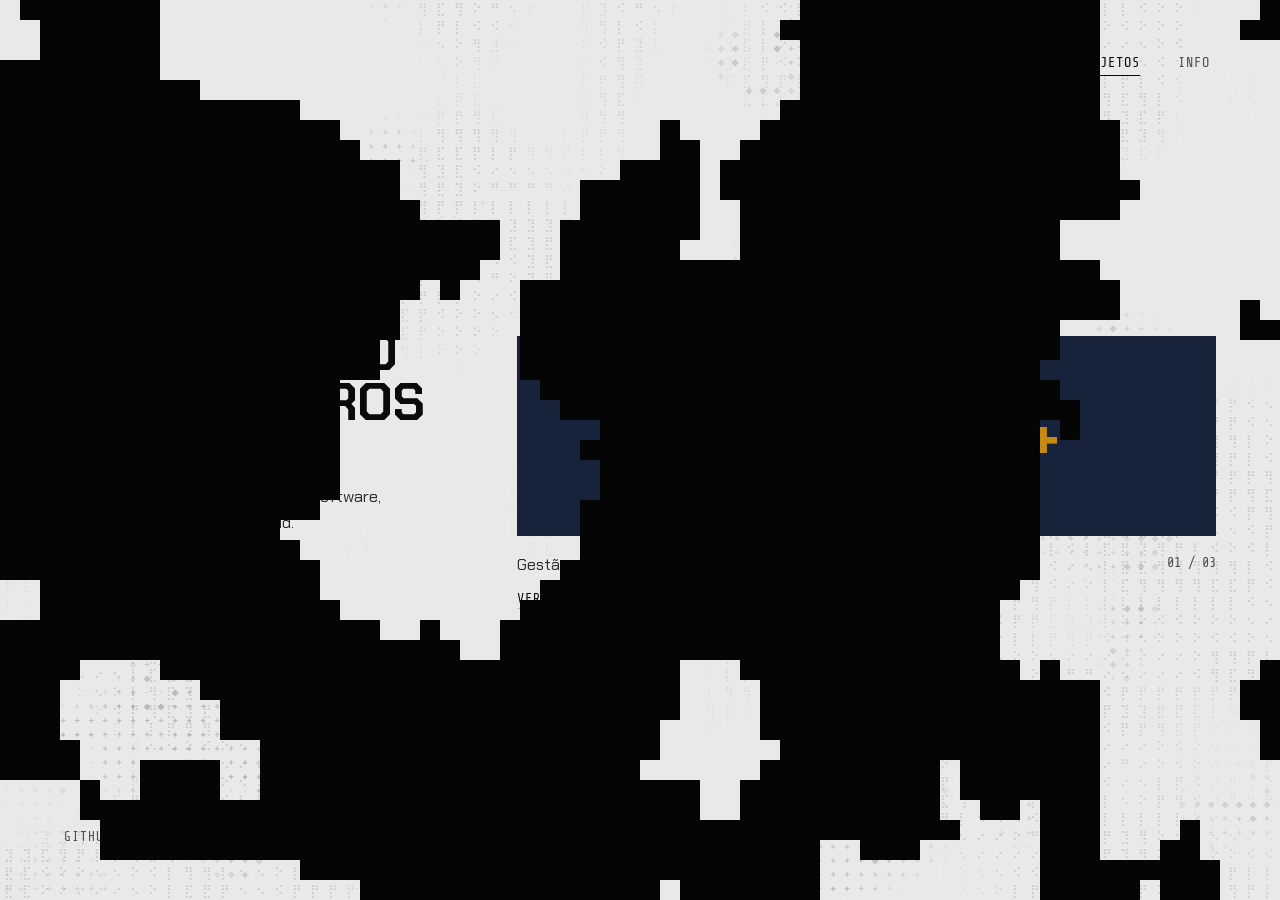
==== index.html @ 1d2b57dc "Redesenha o portfólio com foco nos projetos - Layout fixo 35/65 no desktop e coluna única no celular" ====
<!DOCTYPE html>
<html lang="pt-BR">
<head>
  <meta charset="UTF-8" />
  <meta name="viewport" content="width=device-width, initial-scale=1.0, viewport-fit=cover" />
  <meta name="theme-color" content="#e9e9e7" />
  <meta name="description" content="Portfólio de Luiz Gustavo Alves Barros, Desenvolvedor Full-Stack em Brasília: desenvolvimento de software, arquitetura e tecnologias cloud." data-i18n-attr="content:metaDescription" />
  <meta property="og:title" content="Luiz Gustavo Alves Barros | Desenvolvedor Full-Stack" data-i18n-attr="content:metaTitle" />
  <meta property="og:description" content="Portfólio de Luiz Gustavo Alves Barros, Desenvolvedor Full-Stack em Brasília: desenvolvimento de software, arquitetura e tecnologias cloud." data-i18n-attr="content:metaDescription" />
  <meta property="og:type" content="website" />

  <title data-i18n="metaTitle">Luiz Gustavo Alves Barros | Desenvolvedor Full-Stack</title>
  <link rel="icon" href="data:," />

  <script>
    (function () {
      var root = document.documentElement;
      var seen = false;

      root.classList.add("js");

      // O reveal roda uma vez por sessão da aba
      try {
        seen = sessionStorage.getItem("portfolioRevealSeen") === "1";
      } catch (error) {
        seen = document.referrer.indexOf(location.origin + "/") === 0;
      }

      // Cobre a página até o js/reveal.js montar o canvas; sai sozinha se ele falhar
      if (!seen && !matchMedia("(prefers-reduced-motion: reduce)").matches) {
        root.classList.add("page-reveal-pending");
        setTimeout(function () {
          root.classList.remove("page-reveal-pending");
        }, 4000);
      }

      try {
        if (localStorage.getItem("portfolioLanguage") === "en") {
          root.classList.add("i18n-pending");
        }
      } catch (error) {}

      // Se algum script falhar, volta para o layout simples com tudo visível
      addEventListener("load", function () {
        root.classList.remove("i18n-pending");

        if (window.portfolioReady) return;

        root.classList.remove("js");
        document.querySelectorAll("[inert]").forEach(function (element) {
          element.removeAttribute("inert");
          element.removeAttribute("aria-hidden");
        });
      });
    })();
  </script>

  <link rel="preconnect" href="https://fonts.googleapis.com" />
  <link rel="preconnect" href="https://fonts.gstatic.com" crossorigin />
  <link rel="stylesheet" href="https://fonts.googleapis.com/css2?family=Chakra+Petch:wght@400;500;600;700&family=Share+Tech+Mono&display=swap" />
  <link rel="stylesheet" href="style.css" />
</head>

<body class="home">
  <canvas class="glyphs" id="glyphs" aria-hidden="true"></canvas>

  <div class="shell">
    <nav class="views-nav" aria-label="Navegação principal" data-i18n-attr="aria-label:navLabel">
      <a href="#work" data-view-link="work" aria-current="page" data-i18n="navWork">Projetos</a>
      <a href="#info" data-view-link="info" data-i18n="navInfo">Info</a>
    </nav>

    <header class="intro">
      <h1 class="name"><span>Luiz Gustavo</span> <span>Alves Barros</span></h1>
      <p class="job" data-i18n="jobTitle">Desenvolvedor Full-Stack</p>
      <p class="intro-text" data-i18n="intro">Atuando com desenvolvimento de software, arquitetura e tecnologias cloud.</p>
      <p class="location" data-i18n="location">Brasília, Brasil</p>
    </header>

    <main class="views">
      <section class="view view-work is-active" id="work" data-view="work" aria-labelledby="workHeading">
        <h2 class="sr-only" id="workHeading" data-i18n="workHeading">Projetos</h2>

        <div class="carousel" data-carousel role="region" tabindex="0" aria-describedby="carouselHelp" aria-roledescription="carrossel" aria-label="Projetos em destaque" data-i18n-attr="aria-roledescription:carouselRole;aria-label:carouselLabel">
          <p class="sr-only" id="carouselHelp" data-i18n="carouselHelp">Use as setas do teclado para trocar de projeto. Em telas sensíveis ao toque, deslize para os lados.</p>

          <article class="slide is-active" data-project="remember-plus-plus" data-name="Remember++" aria-roledescription="projeto" data-i18n-attr="aria-roledescription:slideRole">
            <a class="frame is-logo" href="projects/remember-plus-plus/" tabindex="-1" draggable="false">
              <span class="wordmark">Remember<span>++</span></span>
            </a>
            <div class="caption">
              <h3 class="sr-only">Remember++</h3>
              <p class="slide-count"><span aria-hidden="true">01 / 03</span><span class="sr-only" data-i18n="count1">Projeto 1 de 3</span></p>
              <p class="slide-desc" data-i18n="rememberDesc">Gestão de prazos e fluxos de trabalho jurídicos.</p>
              <a class="slide-link text-link" href="projects/remember-plus-plus/" data-focus-role="view" draggable="false"><span data-i18n="viewProject">Ver projeto</span><span class="sr-only">: Remember++</span></a>
            </div>
          </article>

          <article class="slide" data-project="food-review" data-name="Food Review" aria-roledescription="projeto" data-i18n-attr="aria-roledescription:slideRole">
            <a class="frame is-logo" href="projects/food-review/" tabindex="-1" draggable="false">
              <span class="wordmark has-pin">
                <!-- Pin com mordida: a marca do aplicativo -->
                <svg class="wordmark-pin" viewBox="226 144 572 720" aria-hidden="true" focusable="false">
                  <mask id="pinBite" maskUnits="userSpaceOnUse" x="0" y="0" width="1024" height="1024">
                    <rect width="1024" height="1024" fill="#fff" />
                    <circle cx="640" cy="180" r="56" />
                    <circle cx="705" cy="255" r="58" />
                    <circle cx="775" cy="315" r="56" />
                    <circle cx="512" cy="428" r="97" />
                  </mask>
                  <path fill="currentColor" mask="url(#pinBite)" d="M512 858C450 786 360 682 300 613A280 280 0 1 1 724 613C664 682 574 786 512 858Z" />
                </svg>
                Food Review
              </span>
            </a>
            <div class="caption">
              <h3 class="sr-only">Food Review</h3>
              <p class="slide-count"><span aria-hidden="true">02 / 03</span><span class="sr-only" data-i18n="count2">Projeto 2 de 3</span></p>
              <p class="slide-desc" data-i18n="foodDesc">Aplicativo mobile de descoberta e avaliação gastronômica.</p>
              <a class="slide-link text-link" href="projects/food-review/" data-focus-role="view" draggable="false"><span data-i18n="viewProject">Ver projeto</span><span class="sr-only">: Food Review</span></a>
            </div>
          </article>

          <article class="slide" data-project="banking-system" data-name="Banking System" aria-roledescription="projeto" data-i18n-attr="aria-roledescription:slideRole">
            <a class="frame is-logo" href="projects/banking-system/" tabindex="-1" draggable="false">
              <span class="wordmark">Banking <span>System</span></span>
            </a>
            <div class="caption">
              <h3 class="sr-only">Banking System</h3>
              <p class="slide-count"><span aria-hidden="true">03 / 03</span><span class="sr-only" data-i18n="count3">Projeto 3 de 3</span></p>
              <p class="slide-desc" data-i18n="bankDesc">Operações bancárias e arquitetura de software.</p>
              <a class="slide-link text-link" href="projects/banking-system/" data-focus-role="view" draggable="false"><span data-i18n="viewProject">Ver projeto</span><span class="sr-only">: Banking System</span></a>
            </div>
          </article>
        </div>

        <p class="sr-only" id="carouselStatus" aria-live="polite"></p>
      </section>

      <section class="view view-info" id="info" data-view="info" tabindex="0" aria-labelledby="infoHeading">
        <h2 class="sr-only" id="infoHeading" data-i18n="infoLabel">Informações profissionais</h2>

        <section class="info-section">
          <h3 data-i18n="bioTitle">Biografia</h3>
          <div>
            <p data-i18n="bio1">Sou desenvolvedor e atuo em toda a aplicação, com trajetória profissional em engenharia back-end. Como estagiário de desenvolvimento no TCDF, criei e mantive sistemas institucionais e APIs RESTful em PHP e Python, em ambientes conteinerizados.</p>
            <p data-i18n="bio2">Meus projetos levam essa base ao desenvolvimento full-stack: Java e Spring Boot com React, um aplicativo React Native com back-end em Node.js e um sistema desktop em JavaFX. Meu interesse está em arquitetura de software, modelagem de dados e na forma como os sistemas são implantados e observados, com estudos em tecnologias cloud no programa IBM Back-End Development.</p>
            <p data-i18n="bio3">Antes de migrar para software, atuei por mais de oito anos em gestão operacional.</p>
          </div>
        </section>

        <section class="info-section">
          <h3 data-i18n="experienceTitle">Experiência</h3>
          <div>
            <article class="entry">
              <h4 data-i18n="tcdfRole">Estagiário de Desenvolvimento Back-End</h4>
              <p class="entry-meta">Tribunal de Contas do Distrito Federal (TCDF)<br /><span data-i18n="tcdfDate">Ago/2025 – Ago/2026</span></p>
              <ul>
                <li data-i18n="tcdf1">Desenvolvimento e manutenção de sistemas institucionais com PHP 8.2+, Python, Symfony, Doctrine ORM e API Platform, entregando APIs RESTful para integração entre sistemas internos do órgão.</li>
                <li data-i18n="tcdf2">Monitoramento de sistemas e infraestrutura em ambiente conteinerizado com Docker, Kubernetes e Nginx.</li>
                <li data-i18n="tcdf3">Clean code, padrões PSR, orientação a objetos, Git/GitHub com Pull Requests e code review, em ambiente Scrum/Kanban.</li>
                <li data-i18n="tcdf4">Suporte técnico, documentação e contribuição em interfaces com Vue.js e JavaScript.</li>
              </ul>
            </article>
            <article class="entry">
              <h4 data-i18n="lotosiaRole">Gerente Operacional</h4>
              <p class="entry-meta">Lotérica Lotosia<br /><span data-i18n="lotosiaDate">Mar/2017 – Nov/2025</span></p>
              <p data-i18n="lotosiaText">Gestão de equipe e processos operacionais, com decisões baseadas em dados, planejamento estratégico e melhoria contínua.</p>
            </article>
          </div>
        </section>

        <section class="info-section">
          <h3 data-i18n="educationTitle">Formação</h3>
          <div>
            <article class="entry">
              <h4 data-i18n="courseName">Análise e Desenvolvimento de Sistemas</h4>
              <p class="entry-meta">Universidade Católica de Brasília (UCB)<br /><span data-i18n="educationMeta">Mar/2024 – Jun/2026 · Curso superior concluído</span></p>
            </article>
          </div>
        </section>

        <section class="info-section">
          <h3 data-i18n="techTitle">Tecnologias</h3>
          <div>
            <dl class="tech">
              <dt data-i18n="techBackTitle">Back-end</dt>
              <dd data-i18n="techBack">Python, Django, Flask, PHP 8.2+, Symfony, Doctrine ORM, API Platform, Guzzle, Java, Spring Boot, Node.js, Express, APIs RESTful, JWT, microsserviços e serverless.</dd>
              <dt data-i18n="techFrontTitle">Front-end e mobile</dt>
              <dd data-i18n="techFront">JavaScript, TypeScript, Vue.js, React, React Native e Expo.</dd>
              <dt data-i18n="techDataTitle">Dados</dt>
              <dd data-i18n="techData">SQL, PostgreSQL, MySQL, MSSQL, mapeamento objeto-relacional e Power BI.</dd>
              <dt data-i18n="techInfraTitle">Cloud e infraestrutura</dt>
              <dd data-i18n="techInfra">Docker, Kubernetes, OpenShift, Nginx, Linux, shell scripting, monitoramento e observabilidade, segurança da informação e DevSecOps.</dd>
              <dt data-i18n="techPracticeTitle">Práticas</dt>
              <dd data-i18n="techPractice">Clean code, orientação a objetos, Git/GitHub, Pull Requests, code review, documentação técnica, Scrum e Kanban.</dd>
              <dt data-i18n="techLangTitle">Idiomas</dt>
              <dd data-i18n="techLang">Português (nativo) e inglês (fluente).</dd>
            </dl>
          </div>
        </section>

        <section class="info-section">
          <h3 data-i18n="certTitle">Certificações</h3>
          <div>
            <article class="entry">
              <h4 lang="en">IBM Back-End Development Professional Certificate</h4>
              <p class="entry-meta" data-i18n="certKind">Certificado profissional · IBM / Coursera · Abr/2026</p>
              <p data-i18n="certText">Programa de 11 cursos sobre desenvolvimento back-end, engenharia de software, contêineres, microsserviços, segurança e observabilidade.</p>
              <p><a class="text-link" href="https://coursera.org/verify/professional-cert/XKS2GT1VQX8X" target="_blank" rel="noopener noreferrer"><span data-i18n="certVerify">Ver credencial</span><span class="sr-only"> <span data-i18n="newTab">(abre em nova aba)</span></span></a></p>
              <h5 data-i18n="certCourses">Cursos que compõem o programa</h5>
              <ul class="courses" lang="en">
                <li>Introduction to Software Engineering</li>
                <li>Getting Started with Git and GitHub</li>
                <li>Hands-on Introduction to Linux Commands and Shell Scripting</li>
                <li>Python for Data Science, AI &amp; Development</li>
                <li>Developing AI Applications with Python and Flask</li>
                <li>Django Application Development with SQL and Databases</li>
                <li>Introduction to Containers w/ Docker, Kubernetes &amp; OpenShift</li>
                <li>Application Development using Microservices and Serverless</li>
                <li>Application Security for Developers and DevOps Professionals</li>
                <li>Monitoring and Observability for Development and DevOps</li>
                <li>Back-end Application Development Capstone Project</li>
              </ul>
            </article>
          </div>
        </section>

        <section class="info-section">
          <h3 data-i18n="contactTitle">Contato</h3>
          <div>
            <ul class="contact-list">
              <li><span><span data-i18n="contactEmail">Email</span></span> <a class="text-link" href="mailto:luizgustavoalvesbarros@gmail.com">luizgustavoalvesbarros@gmail.com</a></li>
              <li><span>LinkedIn</span> <a class="text-link" href="https://www.linkedin.com/in/lgabarros-dev/" target="_blank" rel="noopener noreferrer">linkedin.com/in/lgabarros-dev<span class="sr-only"> <span data-i18n="newTab">(abre em nova aba)</span></span></a></li>
              <li><span>GitHub</span> <a class="text-link" href="https://github.com/luizgustavo-ab" target="_blank" rel="noopener noreferrer">github.com/luizgustavo-ab<span class="sr-only"> <span data-i18n="newTab">(abre em nova aba)</span></span></a></li>
              <li><span>CV</span> <a class="text-link" href="assets/Curriculo-Luiz-Gustavo-Alves-Barros.pdf" download data-i18n="resumeDownload">Baixar currículo (PDF)</a></li>
            </ul>
          </div>
        </section>
      </section>
    </main>

    <footer class="foot">
        <ul class="social" aria-label="Links" data-i18n-attr="aria-label:linksLabel">
          <li><a class="text-link" href="https://github.com/luizgustavo-ab" target="_blank" rel="noopener noreferrer">GitHub<span class="sr-only"> <span data-i18n="newTab">(abre em nova aba)</span></span></a></li>
          <li><a class="text-link" href="https://www.linkedin.com/in/lgabarros-dev/" target="_blank" rel="noopener noreferrer">LinkedIn<span class="sr-only"> <span data-i18n="newTab">(abre em nova aba)</span></span></a></li>
          <li><a class="text-link" href="assets/Curriculo-Luiz-Gustavo-Alves-Barros.pdf" target="_blank" rel="noopener noreferrer"><span data-i18n="cvLink">CV</span><span class="sr-only"> <span data-i18n="newTab">(abre em nova aba)</span></span></a></li>
        </ul>
        <div class="language-switcher" role="group" aria-label="Selecionar idioma" data-i18n-attr="aria-label:languageLabel">
          <button type="button" class="lang-btn active" data-lang="pt" aria-pressed="true" aria-label="PT, Português">PT</button>
          <button type="button" class="lang-btn" data-lang="en" aria-pressed="false" aria-label="EN, English">EN</button>
        </div>
    </footer>
  </div>

  <script src="js/translations.js"></script>
  <script src="js/glyphs.js"></script>
  <script src="js/carousel.js"></script>
  <script src="js/navigation.js"></script>
  <script src="js/reveal.js"></script>
</body>
</html>
---- style.css ----
/* ===============================
   BASE
   =============================== */

*,
*::before,
*::after {
  margin: 0;
  padding: 0;
  box-sizing: border-box;
}

:root {
  color-scheme: light;

  --bg: #e9e9e7;
  --frame: #dadad7;
  --text: #0a0a0a;
  --body: #2b2b2b;
  --muted: #4f4f4f;
  --line: rgba(0, 0, 0, 0.18);

  --font: "Chakra Petch", Arial, Helvetica, sans-serif;
  --mono: "Share Tech Mono", "Courier New", monospace;

  --pad-x: clamp(20px, 5vw, 80px);
  --pad-y: clamp(20px, 4.5vh, 56px);

  --project-size: 1; /* largura do projeto no desktop (1 = coluna inteira) */
  --project-ratio: 3.5; /* largura / altura do projeto na página inicial */

  --fade-project: 450ms; /* igual a CAROUSEL_CONFIG.duration */
  --fade-view: 300ms;
}

html {
  background: var(--bg);
  -webkit-text-size-adjust: 100%;
  text-size-adjust: 100%;
}

body {
  color: var(--text);
  font-family: var(--font);
  font-size: 1rem;
  line-height: 1.6;
}

img {
  display: block;
  max-width: 100%;
}

ul {
  list-style: none;
}

a {
  color: inherit;
  text-decoration: none;
}

button {
  font: inherit;
  color: inherit;
}

::selection {
  background: var(--text);
  color: var(--bg);
}

:focus-visible {
  outline: 2px solid var(--text);
  outline-offset: 3px;
}

html.i18n-pending body {
  visibility: hidden;
}

.sr-only {
  position: absolute;
  width: 1px;
  height: 1px;
  margin: -1px;
  overflow: hidden;
  clip-path: inset(50%);
  white-space: nowrap;
  border: 0;
}

/* Link de texto: sublinhado discreto que acende no hover */
.text-link {
  display: inline-flex;
  align-items: center;
  min-height: 44px;

  text-decoration: underline;
  text-decoration-thickness: 1px;
  text-underline-offset: 0.35em;
  text-decoration-color: var(--line);

  transition: text-decoration-color 160ms ease;
}

.text-link:hover {
  text-decoration-color: currentColor;
}

/* ===============================
   PAGE REVEAL (abertura em camadas)
   =============================== */

/* Cobertura preta até o canvas existir (classe definida no index.html) */
html.page-reveal-pending::before {
  content: "";
  position: fixed;
  inset: 0;
  z-index: 2147483647;
  background: #050505;
}

.page-reveal {
  position: fixed;
  inset: 0;
  z-index: 2147483647;

  width: 100%;
  height: 100%;

  pointer-events: none;

  image-rendering: crisp-edges;
  image-rendering: pixelated;
}

/* ===============================
   FUNDO DE GLYPHS
   =============================== */

.glyphs {
  position: fixed;
  top: 0;
  left: 0;
  z-index: 0;

  width: 100%;
  height: 100vh;
  height: 100lvh;

  pointer-events: none;
}

.shell,
.case-header,
.case-main,
.case-footer {
  position: relative;
  z-index: 1;
}

/* ===============================
   NAVEGAÇÃO, IDIOMA, LINKS
   =============================== */

.views-nav {
  display: flex;
  justify-content: flex-end;
  gap: 32px;
}

.views-nav a {
  display: inline-flex;
  align-items: center;
  justify-content: center;
  min-width: 44px;
  min-height: 44px;

  font-family: var(--mono);
  font-size: 0.85rem;
  letter-spacing: 0.08em;
  text-transform: uppercase;
  color: var(--muted);

  text-decoration: underline;
  text-decoration-thickness: 1px;
  text-underline-offset: 0.6em;
  text-decoration-color: transparent;

  transition:
    color 160ms ease,
    text-decoration-color 160ms ease;
}

.views-nav a:hover {
  color: var(--text);
}

.views-nav a[aria-current="page"] {
  color: var(--text);
  text-decoration-color: currentColor;
}

.foot,
.case-footer {
  display: flex;
  flex-wrap: wrap;
  align-items: center;
  justify-content: space-between;
  gap: 8px 32px;

  font-family: var(--mono);
  font-size: 0.8rem;
  letter-spacing: 0.08em;
  text-transform: uppercase;
  color: var(--muted);
}

.social {
  display: flex;
  flex-wrap: wrap;
  column-gap: 24px;
}

.social a {
  min-width: 32px;
  text-decoration-color: transparent;
}

.social a:hover {
  color: var(--text);
  text-decoration-color: currentColor;
}

.language-switcher {
  display: flex;
}

.lang-btn {
  min-width: 44px;
  min-height: 44px;

  border: 0;
  background: none;
  cursor: pointer;

  font-family: var(--mono);
  letter-spacing: 0.08em;
  color: var(--muted);

  text-decoration: underline;
  text-decoration-thickness: 1px;
  text-underline-offset: 0.6em;
  text-decoration-color: transparent;
}

.lang-btn:hover,
.lang-btn.active {
  color: var(--text);
}

.lang-btn.active {
  text-decoration-color: currentColor;
}

/* ===============================
   INÍCIO: COLUNA ÚNICA (padrão)
   =============================== */

.shell {
  display: flex;
  flex-direction: column;
  gap: 36px;

  max-width: 760px;
  min-height: 100vh;
  min-height: 100dvh;
  margin: 0 auto;
  padding: max(12px, env(safe-area-inset-top))
    max(var(--pad-x), env(safe-area-inset-right))
    max(20px, env(safe-area-inset-bottom))
    max(var(--pad-x), env(safe-area-inset-left));
}

.foot {
  margin-top: auto;
}

/* Identidade */
.intro {
  container-type: inline-size;
}

.name {
  font-size: clamp(2.25rem, 11vw, 4.5rem);
  font-size: clamp(2rem, 13.6cqi, 5.5rem);
  font-weight: 700;
  line-height: 0.98;
  letter-spacing: -0.02em;
  text-transform: uppercase;
}

.name span {
  display: block;
  white-space: nowrap;
}

.job {
  margin-top: 20px;
  font-size: 1.25rem;
  font-weight: 500;
  line-height: 1.3;
}

.intro-text {
  max-width: 34ch;
  margin-top: 10px;
  color: var(--body);
  text-wrap: pretty;
}

.location {
  margin-top: 16px;
  font-family: var(--mono);
  font-size: 0.8rem;
  letter-spacing: 0.08em;
  text-transform: uppercase;
  color: var(--muted);
}

/* ===============================
   CARROSSEL
   =============================== */

.carousel {
  touch-action: pan-y;
  touch-action: pan-y pinch-zoom;
}

.carousel.is-zoomed {
  touch-action: auto;
}

.slide + .slide {
  margin-top: 48px;
}

/* Área da imagem: mesma proporção para todos, sem moldura */
.frame {
  position: relative;
  display: flex;
  flex-direction: column;
  align-items: center;
  justify-content: center;

  width: 100%;
  aspect-ratio: 16 / 9;
  overflow: hidden;
}

/* Fundo só quando não há imagem para mostrar */
.frame.is-placeholder,
.frame.is-missing {
  background: var(--frame);
}

/* Página inicial, fora do celular: faixa larga */
@media (min-width: 601px) {
  .carousel .frame {
    aspect-ratio: var(--project-ratio);
  }
}

.frame img {
  position: absolute;
  inset: 0;

  width: 100%;
  height: 100%;
  object-fit: contain;
}

.frame-name {
  padding: 0 24px;
  font-size: clamp(1.5rem, 4vw, 3rem);
  font-weight: 700;
  line-height: 1.1;
  text-align: center;
  text-transform: uppercase;
}

/* Duas telas em retrato lado a lado (ex.: aplicativo mobile) */
.frame.is-pair {
  flex-direction: row;
  gap: 5%;
}

.frame.is-pair img {
  position: static;
  width: auto;
  max-width: 44%;
  height: 88%;
}

/* Página inicial: o nome do projeto como logotipo, nas cores de cada projeto */
.frame.is-logo {
  container-type: inline-size;
  background: var(--logo-bg, var(--text));
  color: var(--logo-fg, var(--bg));
}

[data-project="remember-plus-plus"] {
  --logo-bg: #16233a;
  --logo-fg: #f2f1ec;
  --logo-accent: #c68a12; /* os "++" */
}

[data-project="food-review"] {
  --logo-bg: #0b1412;
  --logo-fg: #fd5d32;
}

[data-project="banking-system"] {
  --logo-bg: #132a13;
  --logo-fg: #ffffff;
  --logo-accent: #ecf39e; /* "System" */
}

.wordmark span {
  color: var(--logo-accent, inherit);
}

.wordmark.has-pin {
  display: flex;
  align-items: center;
  gap: 0.28em;
}

.wordmark-pin {
  flex: none;
  width: 1.033em;
  height: 1.3em;
}

.wordmark {
  padding: 0 16px;
  font-size: clamp(1.5rem, 4vw, 3rem);
  font-size: 8.6cqi; /* acompanha a largura do retângulo */
  font-weight: 700;
  line-height: 1;
  letter-spacing: -0.02em;
  text-transform: uppercase;
  white-space: nowrap;
}

/* Com imagem, o nome só aparece se ela falhar */
.frame:not(.is-placeholder) .frame-name {
  display: none;
}

.frame.is-missing .frame-name {
  display: block;
}

.frame.is-missing img {
  visibility: hidden;
}

.frame-note {
  margin-top: 12px;
  padding: 0 24px;
  font-family: var(--mono);
  font-size: 0.8rem;
  text-align: center;
  color: var(--muted);
}

.caption {
  display: grid;
  grid-template-columns: minmax(0, 1fr) auto;
  align-items: center;
  column-gap: 24px;
  padding-top: 16px;
}

.slide-count {
  grid-column: 2;
  grid-row: 1;
  justify-self: end;
  align-self: start;
  font-family: var(--mono);
  font-size: 0.85rem;
  color: var(--muted);
  font-variant-numeric: tabular-nums;
}

.slide-desc {
  grid-column: 1;
  grid-row: 1;
  color: var(--body);
  text-wrap: pretty;
}

.slide-link {
  grid-column: 1;
  grid-row: 2;
  justify-self: start;
  white-space: nowrap;
  font-family: var(--mono);
  font-size: 0.85rem;
  letter-spacing: 0.08em;
  text-transform: uppercase;
}

/* Com JavaScript: um projeto por vez, empilhados no mesmo espaço */
.js .carousel {
  display: grid;
}

.js .slide {
  grid-area: 1 / 1;
  min-width: 0;
  margin-top: 0;

  visibility: hidden;
  opacity: 0;
}

.js .slide.is-active {
  visibility: visible;
  opacity: 1;
}

/* Crossfade: o anterior sai enquanto o novo entra */
.js.is-ready .slide {
  transition:
    opacity calc(var(--fade-project) * 0.65) ease-out,
    visibility 0s linear calc(var(--fade-project) * 0.65);
}

.js.is-ready .slide.is-active {
  transition:
    opacity calc(var(--fade-project) * 0.75) ease-in
      calc(var(--fade-project) * 0.25),
    visibility 0s;
}

/* ===============================
   VISÕES
   =============================== */

.views {
  min-width: 0;
}

.view {
  scroll-margin-top: 16px;
}

.view + .view {
  margin-top: 64px;
}

.js .views {
  position: relative;
  display: grid;
  grid-template-columns: minmax(0, 1fr);
  margin: 0 calc(var(--pad-x) * -1);
  padding: 0 var(--pad-x);
  overflow: hidden;
  overflow: clip;
}

.js .view {
  grid-area: 1 / 1;
  min-width: 0;
  margin-top: 0;
}

/* A visão oculta não ocupa altura na página */
.js .view:not(.is-active) {
  position: absolute;
  top: 0;
  left: var(--pad-x);
  right: var(--pad-x);

  visibility: hidden;
  opacity: 0;
}

.js.is-ready .view {
  transition:
    opacity var(--fade-view) ease,
    visibility 0s linear var(--fade-view);
}

.js.is-ready .view.is-active {
  transition:
    opacity var(--fade-view) ease,
    visibility 0s;
}

/* ===============================
   INFO
   =============================== */

.view-info:focus-visible {
  outline-offset: -2px;
}

.info-section {
  display: grid;
  gap: 16px;
  padding: 40px 0;
  border-top: 1px solid var(--line);
}

.info-section:first-of-type {
  padding-top: 8px;
  border-top: 0;
}

.info-section h3 {
  font-size: 1.5rem;
  font-weight: 700;
  line-height: 1.2;
  text-transform: uppercase;
}

.info-section p,
.info-section li,
.info-section dd {
  max-width: 68ch;
  color: var(--body);
  text-wrap: pretty;
}

.info-section p + p {
  margin-top: 14px;
}

.entry + .entry {
  margin-top: 32px;
}

.entry h4 {
  font-size: 1.15rem;
  font-weight: 600;
  line-height: 1.35;
}

.info-section .entry-meta {
  margin: 6px 0 12px;
  font-family: var(--mono);
  font-size: 0.8rem;
  line-height: 1.8;
  color: var(--muted);
}

.entry ul:not(.courses) li {
  position: relative;
  padding-left: 20px;
}

.entry ul:not(.courses) li::before {
  content: "";
  position: absolute;
  top: 0.8em;
  left: 0;
  width: 8px;
  height: 1px;
  background: var(--muted);
}

.entry li + li {
  margin-top: 8px;
}

.entry h5 {
  margin: 20px 0 10px;
  font-size: 0.95rem;
  font-weight: 600;
}

.courses li {
  font-size: 0.92rem;
}

.info-section .courses li {
  color: var(--muted);
}

.tech dt {
  font-weight: 600;
}

.tech dd + dt {
  margin-top: 18px;
}

.contact-list li {
  display: flex;
  flex-wrap: wrap;
  align-items: center;
  column-gap: 16px;
}

.contact-list li > span {
  min-width: 76px;
  font-family: var(--mono);
  font-size: 0.8rem;
  color: var(--muted);
}

.contact-list a {
  overflow-wrap: anywhere;
}

/* ===============================
   DESKTOP: VIEWPORT FIXA 35 / 65
   Em janelas baixas, estreitas ou muito ampliadas, vale a coluna única.
   =============================== */

@media (min-width: 901px) and (min-height: 560px) {
  html.js:has(body.home),
  .js body.home {
    height: 100%;
    overflow: hidden;
    overflow: clip;
    overscroll-behavior: none;
  }

  .js .home .shell,
  .js body.home .shell {
    display: grid;
    grid-template-columns: minmax(0, 35fr) minmax(0, 65fr);
    grid-template-rows: auto minmax(0, 1fr) auto;
    column-gap: clamp(40px, 6vw, 120px);
    row-gap: 12px;

    max-width: none;
    height: 100vh;
    height: 100dvh;
    min-height: 0;
    padding: var(--pad-y) var(--pad-x);
  }

  .js body.home .intro {
    grid-column: 1;
    grid-row: 1 / -1;
    align-self: center;
  }

  .js body.home .views-nav {
    grid-column: 2;
    grid-row: 1;
  }

  .js body.home .views {
    grid-column: 2;
    grid-row: 2 / -1;
    grid-template-rows: minmax(0, 1fr);
    min-height: 0;
    margin: 0 -8px;
    padding: 0 8px;
  }

  .js body.home .foot {
    grid-column: 1;
    grid-row: 3;
    position: relative;
    z-index: 1;
    margin-top: 0;
  }

  .js body.home .view {
    min-height: 0;
    height: 100%;
  }

  .js body.home .view:not(.is-active) {
    position: static;
  }

  /* A moldura usa a maior largura que ainda cabe na altura disponível */
  .js body.home .view-work {
    --caption-height: 6rem;
    container-type: size;
  }

  .js body.home .carousel {
    height: 100%;
    grid-template-columns: minmax(0, 1fr);
    align-content: center;
  }

  .js body.home .slide {
    justify-self: center;
    width: calc(100% * var(--project-size));
    width: calc(
      min(100cqi, (100cqb - var(--caption-height)) * var(--project-ratio)) *
        var(--project-size)
    );
  }

  /* Só o painel Info rola */
  .js body.home .view-info {
    overflow-y: auto;
    overscroll-behavior: contain;
    padding-right: 24px;
    scrollbar-width: thin;
    scrollbar-color: #a3a3a0 transparent;
  }

  .js body.home .view-info {
    container-type: inline-size;
  }

  /* Título ao lado do texto só quando o painel é largo o bastante */
  @container (min-width: 640px) {
    .info-section {
      grid-template-columns: 14rem minmax(0, 1fr);
      column-gap: 32px;
    }
  }
}

@media (max-width: 600px) {
  /* Menos respiro para o primeiro projeto caber melhor na tela */
  .shell {
    gap: 22px;
  }

  .job {
    margin-top: 14px;
  }

  .location {
    margin-top: 10px;
  }

  .case-header .case-home {
    font-size: 0.95rem;
  }

  /* Imagem de borda a borda em telas pequenas */
  .carousel .frame {
    width: auto;
    margin: 0 calc(var(--pad-x) * -1);
  }
}

/* ===============================
   PÁGINAS DE PROJETO
   =============================== */

.case-header,
.case-main,
.case-footer {
  width: min(100%, 1200px);
  margin: 0 auto;
  padding-left: max(var(--pad-x), env(safe-area-inset-left));
  padding-right: max(var(--pad-x), env(safe-area-inset-right));
}

.case-header {
  display: flex;
  flex-wrap: wrap;
  align-items: center;
  justify-content: space-between;
  gap: 8px 32px;
  padding-top: max(var(--pad-y), env(safe-area-inset-top));
}

.case-header .views-nav {
  margin-left: auto;
}

.case-home {
  display: inline-flex;
  align-items: center;
  min-height: 44px;
  font-weight: 700;
  text-transform: uppercase;
}

.case-main {
  padding-top: clamp(32px, 7vh, 80px);
  padding-bottom: 64px;
}

.back-link {
  font-family: var(--mono);
  font-size: 0.8rem;
  letter-spacing: 0.08em;
  text-transform: uppercase;
  color: var(--muted);
}

.back-link:hover {
  color: var(--text);
}

.case-title {
  margin-top: 24px;
  font-size: clamp(2.5rem, 9vw, 6rem);
  font-weight: 700;
  line-height: 0.98;
  letter-spacing: -0.02em;
  text-transform: uppercase;
  text-wrap: balance;
}

.case-lead {
  max-width: 40ch;
  margin-top: 24px;
  font-size: clamp(1.15rem, 2vw, 1.5rem);
  line-height: 1.45;
  text-wrap: pretty;
}

.case-status {
  margin-top: 16px;
  font-family: var(--mono);
  font-size: 0.85rem;
  color: var(--muted);
}

.case-cover {
  margin: clamp(32px, 6vh, 64px) 0 clamp(48px, 8vh, 96px);
}

figcaption {
  margin-top: 12px;
  font-family: var(--mono);
  font-size: 0.8rem;
  color: var(--muted);
}

.case-section {
  display: grid;
  gap: 16px;
  padding: 48px 0;
  border-top: 1px solid var(--line);
}

.case-section h2,
.case-shots h2 {
  font-size: 1.3rem;
  font-weight: 600;
  line-height: 1.35;
  text-transform: uppercase;
  text-wrap: balance;
}

.case-section p,
.case-section li {
  max-width: 66ch;
  color: var(--body);
  font-size: 1.05rem;
  line-height: 1.7;
  text-wrap: pretty;
}

.case-section p + p,
.case-section ul + p {
  margin-top: 18px;
}

.case-list li {
  padding: 12px 0;
  border-bottom: 1px solid var(--line);
}

.case-list li:first-child {
  padding-top: 0;
}

.case-list li:last-child {
  border-bottom: 0;
}

.case-links {
  display: flex;
  flex-wrap: wrap;
  column-gap: 32px;
}

.case-shots {
  padding: 48px 0;
  border-top: 1px solid var(--line);
}

.case-shots figure {
  margin-top: 32px;
}

.next-project {
  border-top: 1px solid var(--line);
}

.next-project a {
  display: flex;
  flex-wrap: wrap;
  align-items: baseline;
  justify-content: space-between;
  gap: 8px 32px;
  padding: 48px 0 16px;
}

.next-project span {
  font-family: var(--mono);
  font-size: 0.85rem;
  letter-spacing: 0.08em;
  text-transform: uppercase;
  color: var(--muted);
}

.next-project strong {
  font-size: clamp(2rem, 6vw, 4.5rem);
  line-height: 1.05;
  text-transform: uppercase;

  text-decoration: underline;
  text-decoration-thickness: 2px;
  text-underline-offset: 0.2em;
  text-decoration-color: transparent;
}

.next-project a:hover strong {
  text-decoration-color: currentColor;
}

.case-footer {
  padding-top: 24px;
  padding-bottom: max(32px, env(safe-area-inset-bottom));
  border-top: 1px solid var(--line);
}

@media (min-width: 901px) {
  .case-section {
    grid-template-columns: minmax(0, 4fr) minmax(0, 8fr);
    column-gap: 48px;
  }
}

/* Telas grandes: toda a escala tipográfica acompanha */
@media (min-width: 1600px) and (min-height: 850px) {
  html {
    font-size: 112.5%;
  }
}

@media (min-width: 2400px) and (min-height: 1200px) {
  html {
    font-size: 137.5%;
  }
}

/* ===============================
   MOVIMENTO REDUZIDO
   =============================== */

@media (prefers-reduced-motion: reduce) {
  *,
  *::before,
  *::after,
  .js.is-ready .slide,
  .js.is-ready .slide.is-active,
  .js.is-ready .view,
  .js.is-ready .view.is-active {
    transition: none !important;
    scroll-behavior: auto !important;
  }
}
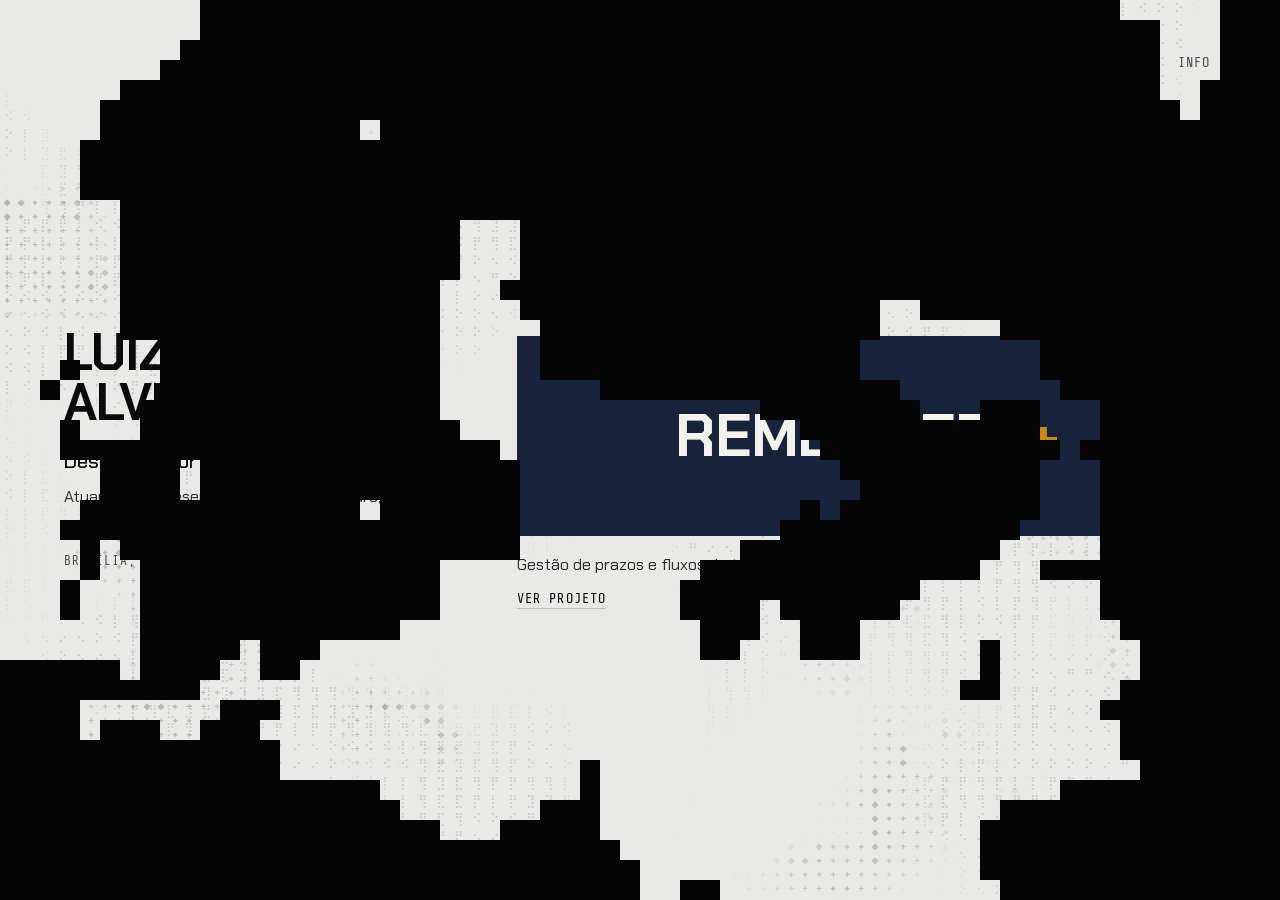
==== commit f734b00b: "Atualiza o portfólio com o novo currículo - Substitui o PDF do currículo - Atualiza biografia, exper" ====
--- a/index.html
+++ b/index.html
@@ -143,9 +143,9 @@
         <section class="info-section">
           <h3 data-i18n="bioTitle">Biografia</h3>
           <div>
-            <p data-i18n="bio1">Sou desenvolvedor e atuo em toda a aplicação, com trajetória profissional em engenharia back-end. Como estagiário de desenvolvimento no TCDF, criei e mantive sistemas institucionais e APIs RESTful em PHP e Python, em ambientes conteinerizados.</p>
-            <p data-i18n="bio2">Meus projetos levam essa base ao desenvolvimento full-stack: Java e Spring Boot com React, um aplicativo React Native com back-end em Node.js e um sistema desktop em JavaFX. Meu interesse está em arquitetura de software, modelagem de dados e na forma como os sistemas são implantados e observados, com estudos em tecnologias cloud no programa IBM Back-End Development.</p>
-            <p data-i18n="bio3">Antes de migrar para software, atuei por mais de oito anos em gestão operacional.</p>
+            <p data-i18n="bio1">Sou desenvolvedor full-stack formado em Análise e Desenvolvimento de Sistemas, com experiência profissional no desenvolvimento e na manutenção de sistemas institucionais com PHP 8.2+, Symfony, Python, SQL e APIs REST no Tribunal de Contas do Distrito Federal.</p>
+            <p data-i18n="bio2">Em projetos de aplicações completas, trabalho com Java, Spring Boot, React, TypeScript, PostgreSQL, autenticação JWT, integração de APIs e arquitetura em camadas, com conhecimentos em React Native, Docker, Kubernetes, Linux e fundamentos de cloud computing AWS.</p>
+            <p data-i18n="bio3">Uso inteligência artificial generativa no ciclo de desenvolvimento, com Claude Code, engenharia de prompts e orquestração de agentes para implementar funcionalidades, depurar, revisar código e testar. Antes de migrar para software, atuei por mais de oito anos em gestão operacional.</p>
           </div>
         </section>
 
@@ -156,16 +156,18 @@
               <h4 data-i18n="tcdfRole">Estagiário de Desenvolvimento Back-End</h4>
               <p class="entry-meta">Tribunal de Contas do Distrito Federal (TCDF)<br /><span data-i18n="tcdfDate">Ago/2025 – Ago/2026</span></p>
               <ul>
-                <li data-i18n="tcdf1">Desenvolvimento e manutenção de sistemas institucionais com PHP 8.2+, Python, Symfony, Doctrine ORM e API Platform, entregando APIs RESTful para integração entre sistemas internos do órgão.</li>
-                <li data-i18n="tcdf2">Monitoramento de sistemas e infraestrutura em ambiente conteinerizado com Docker, Kubernetes e Nginx.</li>
-                <li data-i18n="tcdf3">Clean code, padrões PSR, orientação a objetos, Git/GitHub com Pull Requests e code review, em ambiente Scrum/Kanban.</li>
-                <li data-i18n="tcdf4">Suporte técnico, documentação e contribuição em interfaces com Vue.js e JavaScript.</li>
+                <li data-i18n="tcdf1">Desenvolvimento e manutenção de sistemas institucionais com PHP 8.2+, Python, Symfony, Doctrine ORM e API Platform.</li>
+                <li data-i18n="tcdf2">Implementação e apoio à manutenção de APIs REST para integração entre aplicações e bancos de dados relacionais.</li>
+                <li data-i18n="tcdf3">Consultas SQL, validações e operações de persistência, contribuindo para a consistência e a organização das informações.</li>
+                <li data-i18n="tcdf4">Colaboração em ajustes e manutenção de interfaces com Vue.js e JavaScript, integrando funcionalidades às aplicações existentes.</li>
+                <li data-i18n="tcdf5">Sustentação de aplicações em ambientes com Docker, Kubernetes e Nginx, com análise de logs, investigação de falhas e manutenção corretiva.</li>
+                <li data-i18n="tcdf6">Git/GitLab, merge requests, code review, documentação técnica e metodologias Scrum/Kanban.</li>
               </ul>
             </article>
             <article class="entry">
               <h4 data-i18n="lotosiaRole">Gerente Operacional</h4>
-              <p class="entry-meta">Lotérica Lotosia<br /><span data-i18n="lotosiaDate">Mar/2017 – Nov/2025</span></p>
-              <p data-i18n="lotosiaText">Gestão de equipe e processos operacionais, com decisões baseadas em dados, planejamento estratégico e melhoria contínua.</p>
+              <p class="entry-meta">Lotérica Lotosia<br /><span data-i18n="lotosiaDate">Mar/2017 – Jul/2025</span></p>
+              <p data-i18n="lotosiaText">Gestão de equipe e processos operacionais, acompanhando indicadores de produtividade e qualidade para apoiar decisões e melhorias.</p>
             </article>
           </div>
         </section>
@@ -174,7 +176,7 @@
           <h3 data-i18n="educationTitle">Formação</h3>
           <div>
             <article class="entry">
-              <h4 data-i18n="courseName">Análise e Desenvolvimento de Sistemas</h4>
+              <h4 data-i18n="courseName">Tecnologia em Análise e Desenvolvimento de Sistemas</h4>
               <p class="entry-meta">Universidade Católica de Brasília (UCB)<br /><span data-i18n="educationMeta">Mar/2024 – Jun/2026 · Curso superior concluído</span></p>
             </article>
           </div>
@@ -184,16 +186,22 @@
           <h3 data-i18n="techTitle">Tecnologias</h3>
           <div>
             <dl class="tech">
+              <dt data-i18n="techCodeTitle">Linguagens</dt>
+              <dd data-i18n="techCode">Java, Python, PHP 8.2+, JavaScript, TypeScript, SQL, C e C++.</dd>
+              <dt data-i18n="techFrontTitle">Front-end e mobile</dt>
+              <dd data-i18n="techFront">React, React Native, Vue.js, HTML, CSS, Vite, React Router, TanStack Query, componentização e interfaces responsivas.</dd>
               <dt data-i18n="techBackTitle">Back-end</dt>
-              <dd data-i18n="techBack">Python, Django, Flask, PHP 8.2+, Symfony, Doctrine ORM, API Platform, Guzzle, Java, Spring Boot, Node.js, Express, APIs RESTful, JWT, microsserviços e serverless.</dd>
-              <dt data-i18n="techFrontTitle">Front-end e mobile</dt>
-              <dd data-i18n="techFront">JavaScript, TypeScript, Vue.js, React, React Native e Expo.</dd>
-              <dt data-i18n="techDataTitle">Dados</dt>
-              <dd data-i18n="techData">SQL, PostgreSQL, MySQL, MSSQL, mapeamento objeto-relacional e Power BI.</dd>
+              <dd data-i18n="techBack">Spring Boot, Spring Framework, Symfony, Django, Flask, Doctrine ORM, API Platform, APIs REST, JWT, microsserviços e arquitetura em camadas.</dd>
+              <dt data-i18n="techJavaTitle">Ecossistema Java</dt>
+              <dd data-i18n="techJava">JPA/Hibernate, Maven, JUnit, Collections, orientação a objetos e tratamento de exceções.</dd>
+              <dt data-i18n="techDataTitle">Bancos de dados</dt>
+              <dd data-i18n="techData">PostgreSQL, MySQL, SQL Server, modelagem relacional, SQL e ORM.</dd>
               <dt data-i18n="techInfraTitle">Cloud e infraestrutura</dt>
-              <dd data-i18n="techInfra">Docker, Kubernetes, OpenShift, Nginx, Linux, shell scripting, monitoramento e observabilidade, segurança da informação e DevSecOps.</dd>
-              <dt data-i18n="techPracticeTitle">Práticas</dt>
-              <dd data-i18n="techPractice">Clean code, orientação a objetos, Git/GitHub, Pull Requests, code review, documentação técnica, Scrum e Kanban.</dd>
+              <dd data-i18n="techInfra">AWS Cloud Fundamentals, Docker, Kubernetes, OpenShift, Nginx, Linux, shell scripting e fundamentos de CI/CD.</dd>
+              <dt data-i18n="techAiTitle">Inteligência artificial e automação</dt>
+              <dd data-i18n="techAi">Claude Code, IA generativa, engenharia de prompts, agentes de IA, orquestração multiagente, desenvolvimento assistido por IA, automação, revisão de código e testes.</dd>
+              <dt data-i18n="techPracticeTitle">Ferramentas e práticas</dt>
+              <dd data-i18n="techPractice">Git, GitHub, GitLab, Clean Code, debugging, code review, documentação técnica, Scrum e Kanban.</dd>
               <dt data-i18n="techLangTitle">Idiomas</dt>
               <dd data-i18n="techLang">Português (nativo) e inglês (fluente).</dd>
             </dl>
@@ -203,6 +211,10 @@
         <section class="info-section">
           <h3 data-i18n="certTitle">Certificações</h3>
           <div>
+            <article class="entry">
+              <h4 lang="en">IBM Java Developer Professional Certificate</h4>
+              <p class="entry-meta" data-i18n="certJavaKind">Certificado profissional · IBM / Coursera · 2026</p>
+            </article>
             <article class="entry">
               <h4 lang="en">IBM Back-End Development Professional Certificate</h4>
               <p class="entry-meta" data-i18n="certKind">Certificado profissional · IBM / Coursera · Abr/2026</p>
@@ -223,6 +235,21 @@
                 <li>Back-end Application Development Capstone Project</li>
               </ul>
             </article>
+            <article class="entry">
+              <h4 lang="en">Google Cybersecurity Professional Certificate</h4>
+              <p class="entry-meta" data-i18n="certGoogleKind">Certificado profissional · Google / Coursera · 2026</p>
+            </article>
+            <article class="entry">
+              <h4 data-i18n="trainingTitle">Formação complementar</h4>
+              <h5 lang="en">AWS Cloud Practitioner Essentials</h5>
+              <p class="entry-meta" data-i18n="trainingAws">AWS Training and Certification · 2026</p>
+              <h5 lang="en">Fortinet NSE 1</h5>
+              <p class="entry-meta" data-i18n="trainingNse">Fundamentos de Cibersegurança · Fortinet Training Institute</p>
+              <h5 lang="en">Fortinet NSE 2</h5>
+              <p class="entry-meta" data-i18n="trainingNse">Fundamentos de Cibersegurança · Fortinet Training Institute</p>
+              <h5 lang="en">Fortinet NSE 3</h5>
+              <p class="entry-meta" data-i18n="trainingNse">Fundamentos de Cibersegurança · Fortinet Training Institute</p>
+            </article>
           </div>
         </section>
 
